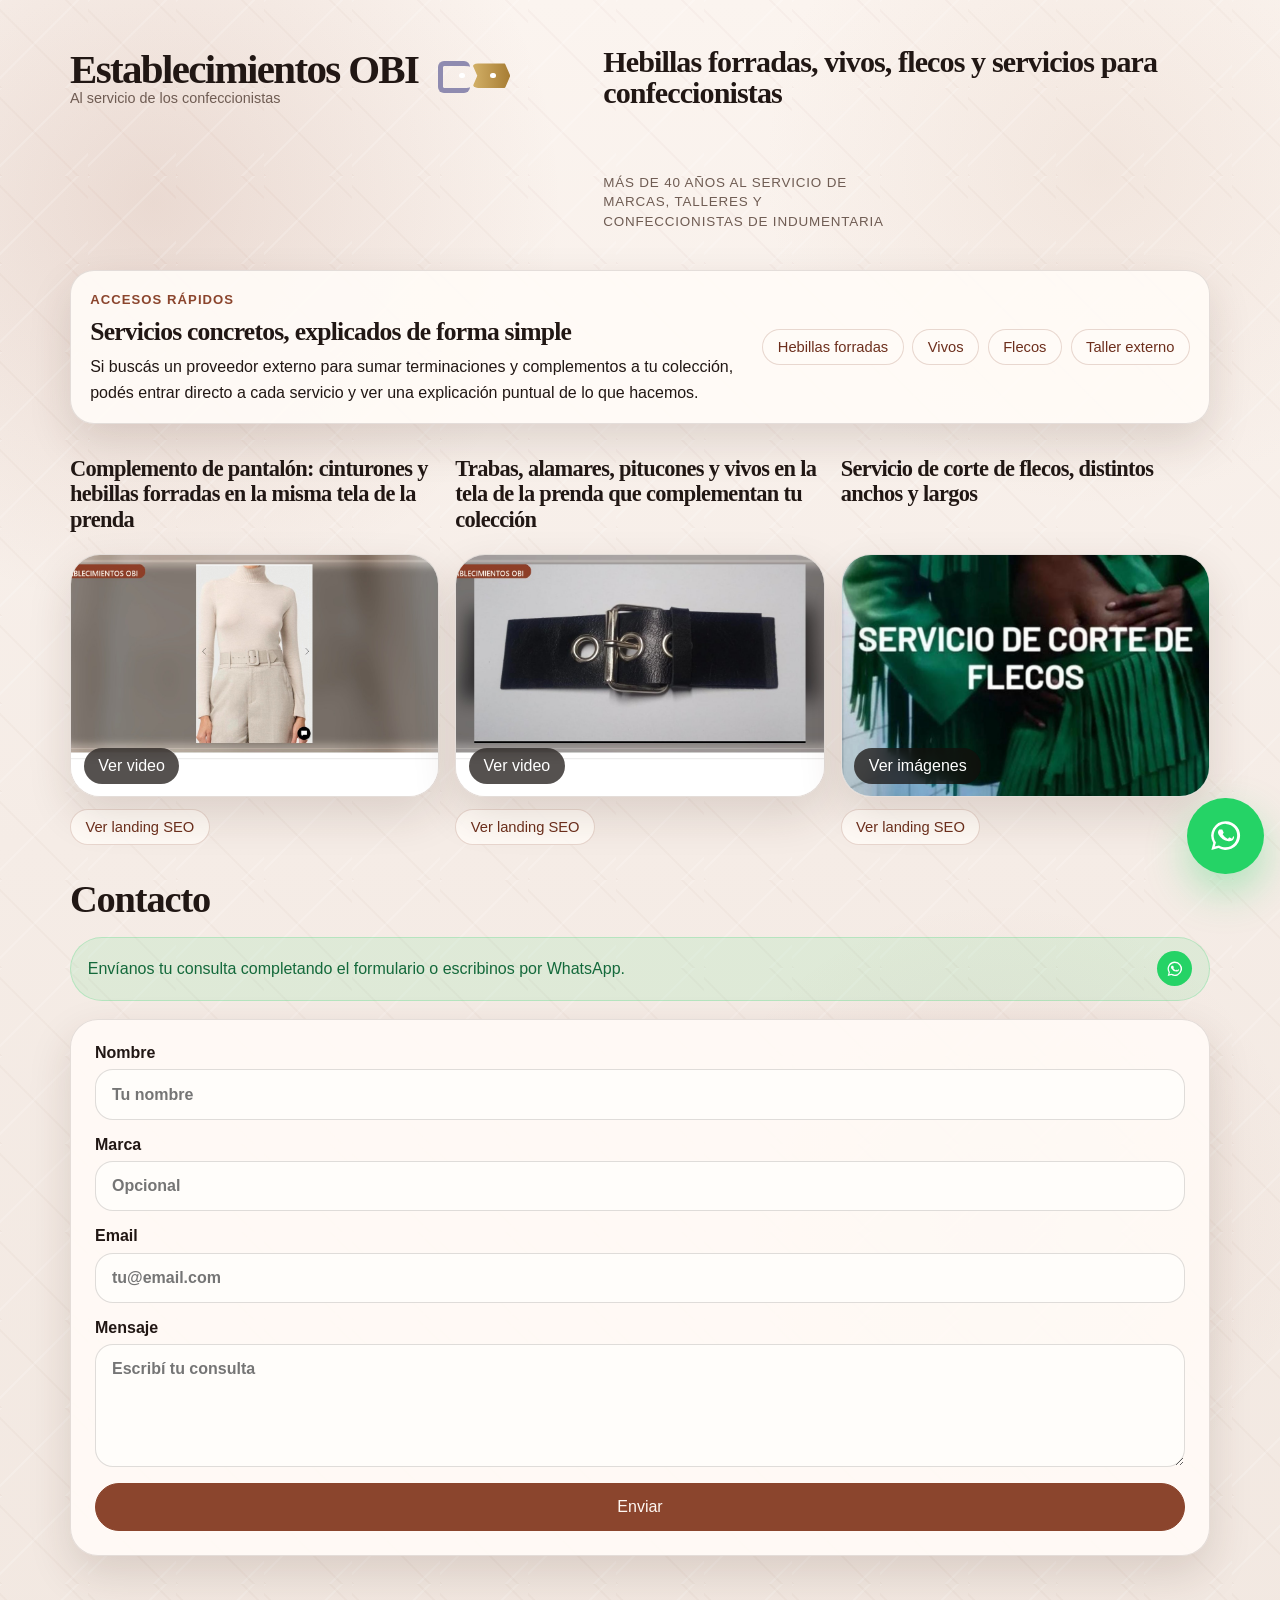
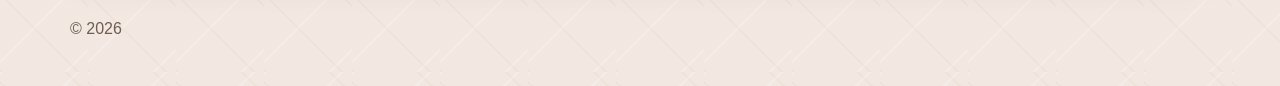
==== index.html @ 70e0e508 "Add SEO service landings for OBI" ====
<!DOCTYPE html>
<html lang="es-AR">
  <head>
    <meta charset="UTF-8" />
    <meta name="viewport" content="width=device-width, initial-scale=1.0" />
    <title>
      Hebillas forradas, vivos, flecos y servicios para confeccionistas |
      Establecimientos OBI
    </title>
    <meta
      name="description"
      content="Hebillas forradas, vivos, flecos y servicios para confeccionistas. Establecimientos OBI acompaña a marcas y talleres con terminaciones y complementos para indumentaria."
    />
    <meta
      name="keywords"
      content="hebillas forradas, vivos para indumentaria, servicio de corte de flecos, taller externo para confeccionistas, accesorios para confeccionistas"
    />
    <meta name="author" content="Establecimientos OBI" />
    <meta name="robots" content="index, follow" />
    <meta name="theme-color" content="#8b452d" />
    <link rel="canonical" href="https://obicint.com.ar/" />

    <meta
      property="og:title"
      content="Hebillas forradas, vivos, flecos y servicios para confeccionistas | Establecimientos OBI"
    />
    <meta
      property="og:description"
      content="Complementos y servicios para indumentaria: hebillas forradas, vivos, flecos y apoyo externo para confeccionistas."
    />
    <meta property="og:type" content="website" />
    <meta property="og:url" content="https://obicint.com.ar/" />
    <meta
      property="og:image"
      content="https://obicint.com.ar/assets/generated/video-obi-cinturones-poster.jpg"
    />

    <meta name="twitter:card" content="summary_large_image" />
    <meta
      name="twitter:title"
      content="Hebillas forradas, vivos, flecos y servicios para confeccionistas | Establecimientos OBI"
    />
    <meta
      name="twitter:description"
      content="Complementos y servicios para indumentaria con foco en marcas y confeccionistas."
    />
    <meta
      name="twitter:image"
      content="https://obicint.com.ar/assets/generated/video-obi-cinturones-poster.jpg"
    />

    <link rel="stylesheet" href="./styles.css" />
    <script type="application/ld+json">
      {
        "@context": "https://schema.org",
        "@type": "LocalBusiness",
        "name": "Establecimientos OBI",
        "description": "Hebillas forradas, vivos, flecos y servicios para confeccionistas de indumentaria.",
        "url": "https://obicint.com.ar/",
        "email": "mailto:cinturonesobi@yahoo.com.ar",
        "telephone": "+54 11 6758 4101",
        "contactPoint": {
          "@type": "ContactPoint",
          "telephone": "+54 11 6758 4101",
          "contactType": "customer service",
          "areaServed": "AR",
          "availableLanguage": "es"
        },
        "image": [
          "https://obicint.com.ar/assets/generated/video-obi-cinturones-poster.jpg",
          "https://obicint.com.ar/assets/generated/video-obi-detalles-poster.jpg",
          "https://obicint.com.ar/assets/fotos%203/0e499956-ad99-443b-8ff9-91c5788b2d21.jpeg"
        ]
      }
    </script>
  </head>
  <body>
    <a class="skip-link" href="#contenido">Ir al contenido principal</a>

    <a
      class="whatsapp-float"
      href="https://wa.me/5491167584101?text=Hola%2C%20quiero%20hacer%20una%20consulta."
      target="_blank"
      rel="noreferrer"
      aria-label="Contactar por WhatsApp"
    >
      <svg viewBox="0 0 24 24" aria-hidden="true">
        <path
          d="M12 2.2A9.8 9.8 0 0 0 3.6 17l-1.3 4.8 4.9-1.3A9.8 9.8 0 1 0 12 2.2Zm0 17.8c-1.5 0-2.9-.4-4.2-1.1l-.3-.2-2.9.8.8-2.8-.2-.3A8 8 0 1 1 12 20Zm4.4-5.9c-.2-.1-1.4-.7-1.6-.8-.2-.1-.4-.1-.6.1l-.4.6c-.1.2-.3.2-.5.1a6.6 6.6 0 0 1-3.2-2.8c-.1-.2 0-.3.1-.5l.4-.5c.1-.1.1-.3 0-.5l-.7-1.7c-.1-.2-.3-.3-.5-.3H8c-.2 0-.4.1-.5.3-.4.4-.7 1-.7 1.7 0 .6.2 1.2.5 1.7a8.7 8.7 0 0 0 6.7 4.3c.8.1 1.5 0 2.1-.3.4-.2 1.3-.8 1.5-1.5.2-.7.2-1.2.1-1.3-.1-.1-.3-.2-.5-.3Z"
        />
      </svg>
    </a>

    <main id="contenido">
      <section class="hero">
        <div class="brand-lockup" aria-label="Establecimientos OBI">
          <div class="brand-row">
            <div class="brand-text">
              <p class="brand-name">Establecimientos OBI</p>
              <p class="brand-tagline">Al servicio de los confeccionistas</p>
            </div>
            <div class="brand-mark" aria-hidden="true">
              <span class="mark-block"></span>
              <span class="mark-ribbon"></span>
              <span class="mark-dot mark-dot-left"></span>
              <span class="mark-dot mark-dot-right"></span>
            </div>
          </div>
        </div>

        <h1>Hebillas forradas, vivos, flecos y servicios para confeccionistas</h1>
        <p class="hero-subtitle">
          Más de 40 años al servicio de marcas, talleres y confeccionistas de
          indumentaria
        </p>
      </section>

      <section class="intro-callout" aria-labelledby="seo-destacado">
        <div class="intro-copy">
          <p class="eyebrow" id="seo-destacado">Accesos rápidos</p>
          <h2>Servicios concretos, explicados de forma simple</h2>
          <p>
            Si buscás un proveedor externo para sumar terminaciones y
            complementos a tu colección, podés entrar directo a cada servicio y
            ver una explicación puntual de lo que hacemos.
          </p>
        </div>
        <div class="service-links">
          <a class="service-link" href="./hebillas-forradas.html">Hebillas forradas</a>
          <a class="service-link" href="./vivos-indumentaria.html">Vivos</a>
          <a class="service-link" href="./servicio-corte-flecos.html">Flecos</a>
          <a class="service-link" href="./taller-externo-confeccionistas.html">Taller externo</a>
        </div>
      </section>

      <section class="services-section" aria-labelledby="servicios-title">
        <h2 class="sr-only" id="servicios-title">Servicios</h2>

        <div class="services-grid">
          <article class="service-card" id="servicio-1">
            <h3>
              Complemento de pantalón: cinturones y hebillas forradas en la
              misma tela de la prenda
            </h3>
            <button
              class="media-card"
              type="button"
              data-modal-target="modal-cinturones"
              aria-label="Abrir video del servicio de cinturones y hebillas forradas"
            >
              <img
                src="./assets/generated/video-obi-cinturones-poster.jpg"
                alt="Vista previa del servicio de cinturones y hebillas forradas"
                loading="lazy"
              />
              <span class="media-pill">Ver video</span>
            </button>
            <div class="service-links">
              <a class="service-link" href="./hebillas-forradas.html">Ver landing SEO</a>
            </div>
          </article>

          <article class="service-card" id="servicio-2">
            <h3>
              Trabas, alamares, pitucones y vivos en la tela de la prenda que
              complementan tu colección
            </h3>
            <button
              class="media-card"
              type="button"
              data-modal-target="modal-detalles"
              aria-label="Abrir video del servicio de trabas, alamares, pitucones y vivos"
            >
              <img
                src="./assets/generated/video-obi-detalles-poster.jpg"
                alt="Vista previa del servicio de trabas, alamares, pitucones y vivos"
                loading="lazy"
              />
              <span class="media-pill">Ver video</span>
            </button>
            <div class="service-links">
              <a class="service-link" href="./vivos-indumentaria.html">Ver landing SEO</a>
            </div>
          </article>

          <article class="service-card" id="servicio-3">
            <h3>Servicio de corte de flecos, distintos anchos y largos</h3>
            <button
              class="media-card"
              type="button"
              data-modal-target="modal-flecos"
              aria-label="Abrir slideshow del servicio de corte de flecos"
            >
              <img
                src="./assets/fotos%203/0e499956-ad99-443b-8ff9-91c5788b2d21.jpeg"
                alt="Vista previa del servicio de corte de flecos"
                loading="lazy"
              />
              <span class="media-pill">Ver imágenes</span>
            </button>
            <div class="service-links">
              <a class="service-link" href="./servicio-corte-flecos.html">Ver landing SEO</a>
            </div>
          </article>
        </div>
      </section>

      <section class="contact-section" id="contacto">
        <h2>Contacto</h2>
        <a
          class="contact-whatsapp"
          href="https://wa.me/5491167584101?text=Hola%2C%20quiero%20hacer%20una%20consulta."
          target="_blank"
          rel="noreferrer"
          aria-label="Contactanos por mensaje de WhatsApp"
        >
          <span>Envíanos tu consulta completando el formulario o escribinos por WhatsApp.</span>
          <span class="contact-whatsapp-icon" aria-hidden="true">
            <svg viewBox="0 0 24 24">
              <path
                d="M12 2.2A9.8 9.8 0 0 0 3.6 17l-1.3 4.8 4.9-1.3A9.8 9.8 0 1 0 12 2.2Zm0 17.8c-1.5 0-2.9-.4-4.2-1.1l-.3-.2-2.9.8.8-2.8-.2-.3A8 8 0 1 1 12 20Zm4.4-5.9c-.2-.1-1.4-.7-1.6-.8-.2-.1-.4-.1-.6.1l-.4.6c-.1.2-.3.2-.5.1a6.6 6.6 0 0 1-3.2-2.8c-.1-.2 0-.3.1-.5l.4-.5c.1-.1.1-.3 0-.5l-.7-1.7c-.1-.2-.3-.3-.5-.3H8c-.2 0-.4.1-.5.3-.4.4-.7 1-.7 1.7 0 .6.2 1.2.5 1.7a8.7 8.7 0 0 0 6.7 4.3c.8.1 1.5 0 2.1-.3.4-.2 1.3-.8 1.5-1.5.2-.7.2-1.2.1-1.3-.1-.1-.3-.2-.5-.3Z"
              />
            </svg>
          </span>
        </a>
        <form
          class="contact-form"
          name="contacto"
          method="post"
          action="/gracias"
          data-netlify="true"
          netlify-honeypot="bot-field"
        >
          <input type="hidden" name="form-name" value="contacto" />
          <p class="hidden-field">
            <label>
              No completar este campo
              <input name="bot-field" />
            </label>
          </p>

          <label>
            Nombre
            <input type="text" name="name" placeholder="Tu nombre" required />
          </label>

          <label>
            Marca
            <input type="text" name="business" placeholder="Opcional" />
          </label>

          <label>
            Email
            <input
              type="email"
              name="email"
              placeholder="tu@email.com"
              required
            />
          </label>

          <label>
            Mensaje
            <textarea
              name="message"
              rows="5"
              placeholder="Escribí tu consulta"
              required
            ></textarea>
          </label>

          <button class="button button-solid" type="submit">Enviar</button>
        </form>
      </section>
    </main>

    <footer class="site-footer">
      <p>&copy; <span id="year"></span></p>
    </footer>

    <dialog
      class="media-modal"
      id="modal-cinturones"
      aria-label="Video de cinturones y hebillas forradas"
    >
      <button class="modal-close" type="button" aria-label="Cerrar">Cerrar</button>
      <div class="modal-media">
        <video
          controls
          playsinline
          preload="metadata"
          poster="./assets/generated/video-obi-cinturones-poster.jpg"
          data-fallback-poster="./assets/generated/video-obi-cinturones-poster.jpg"
        >
          <source src="./assets/generated/video-obi-cinturones-web.mp4" type="video/mp4" />
        </video>
        <img
          class="video-fallback"
          src="./assets/generated/video-obi-cinturones-poster.jpg"
          alt="Vista ampliada del servicio de cinturones y hebillas forradas"
          hidden
        />
      </div>
    </dialog>

    <dialog
      class="media-modal"
      id="modal-detalles"
      aria-label="Video de trabas, alamares, pitucones y vivos"
    >
      <button class="modal-close" type="button" aria-label="Cerrar">Cerrar</button>
      <div class="modal-media">
        <video controls playsinline preload="metadata" poster="./assets/generated/video-obi-detalles-poster.jpg">
          <source src="./assets/generated/video-obi-detalles-web.mp4" type="video/mp4" />
        </video>
      </div>
    </dialog>

    <dialog
      class="media-modal"
      id="modal-flecos"
      aria-label="Imágenes del servicio de corte de flecos"
    >
      <button class="modal-close" type="button" aria-label="Cerrar">Cerrar</button>
      <div class="modal-media modal-slideshow" data-slideshow>
        <img
          class="slide is-active"
          src="./assets/fotos%203/0e499956-ad99-443b-8ff9-91c5788b2d21.jpeg"
          alt="Detalle del servicio de corte de flecos"
        />
        <img
          class="slide"
          src="./assets/fotos%203/WhatsApp%20Image%202026-04-24%20at%2010.18.31%20AM.jpeg"
          alt="Otra imagen del servicio de corte de flecos"
        />
      </div>
    </dialog>

    <script src="./script.js"></script>
  </body>
</html>
---- styles.css ----
:root {
  --bg: #f6eee8;
  --surface: rgba(255, 250, 246, 0.94);
  --text: #211714;
  --muted: #6f5c53;
  --line: rgba(33, 23, 20, 0.12);
  --accent: #8b452d;
  --accent-dark: #6d2f1d;
  --shadow: 0 18px 44px rgba(64, 36, 24, 0.14);
  --radius: 28px;
  --max-width: 1140px;
  --display: "Georgia", "Times New Roman", serif;
  --body: "Trebuchet MS", "Segoe UI", sans-serif;
}

* {
  box-sizing: border-box;
}

html {
  scroll-behavior: smooth;
}

body {
  margin: 0;
  color: var(--text);
  font-family: var(--body);
  background:
    repeating-linear-gradient(
      135deg,
      rgba(255, 255, 255, 0.16) 0,
      rgba(255, 255, 255, 0.16) 2px,
      transparent 1px,
      transparent 54px
    ),
    repeating-linear-gradient(
      45deg,
      rgba(139, 69, 45, 0.03) 0,
      rgba(139, 69, 45, 0.03) 2px,
      transparent 1px,
      transparent 54px
    ),
    radial-gradient(circle at 12% 12%, rgba(139, 69, 45, 0.14), transparent 22%),
    radial-gradient(circle at 86% 10%, rgba(195, 154, 130, 0.14), transparent 18%),
    radial-gradient(circle at 78% 72%, rgba(139, 69, 45, 0.08), transparent 20%),
    linear-gradient(180deg, #fbf4ef 0%, #f5ece6 50%, #f2e8e1 100%);
  background-size: 88px 88px, 88px 88px, auto, auto, auto, auto;
}

img,
video {
  display: block;
  max-width: 100%;
}

a {
  color: inherit;
  text-decoration: none;
}

button,
input,
textarea {
  font: inherit;
}

.skip-link {
  position: absolute;
  left: -999px;
  top: 0;
}

.skip-link:focus {
  left: 1rem;
  top: 1rem;
  z-index: 50;
  padding: 0.75rem 1rem;
  background: #fff;
}

.hidden-field,
.sr-only {
  position: absolute;
  width: 1px;
  height: 1px;
  padding: 0;
  margin: -1px;
  overflow: hidden;
  clip: rect(0, 0, 0, 0);
  white-space: nowrap;
  border: 0;
}

.hero,
.services-section,
.contact-section,
.site-footer {
  width: min(var(--max-width), calc(100% - 2rem));
  margin: 0 auto;
}

.hero {
  min-height: 30vh;
  display: grid;
  grid-template-columns: minmax(300px, 0.9fr) minmax(420px, 1.1fr);
  gap: 0.9rem 2.3rem;
  align-items: center;
  padding: 1.4rem 0 0.9rem;
  text-align: left;
}

.brand-lockup {
  display: grid;
  justify-items: start;
  margin-bottom: 0;
}

.brand-row {
  display: flex;
  align-items: center;
  gap: 0.85rem;
}

.brand-text {
  display: grid;
  gap: 0.08rem;
}

.brand-name {
  margin: 0;
  font-family: var(--display);
  font-size: clamp(1.8rem, 3.2vw, 2.85rem);
  font-weight: 700;
  line-height: 0.95;
  letter-spacing: -0.04em;
}

.brand-tagline {
  margin: 0;
  color: var(--muted);
  font-size: clamp(0.9rem, 1vw, 1rem);
}

.brand-mark {
  position: relative;
  width: 4.9rem;
  height: 3.1rem;
  flex: 0 0 auto;
}

.mark-block,
.mark-ribbon {
  position: absolute;
  display: block;
  border-radius: 6px;
}

.mark-block {
  left: 0.35rem;
  top: 0.44rem;
  width: 2rem;
  height: 2rem;
  border: 0.33rem solid #8f8bb0;
  border-right: 0;
}

.mark-ribbon {
  right: 0;
  top: 0.62rem;
  width: 2.4rem;
  height: 1.55rem;
  background: linear-gradient(90deg, #d3b067 0%, #a77d34 100%);
  clip-path: polygon(0 0, 86% 0, 100% 50%, 86% 100%, 0 100%, 14% 50%);
}

.mark-dot {
  position: absolute;
  width: 0.34rem;
  height: 0.34rem;
  border-radius: 999px;
  background: #fff;
  top: 1.22rem;
}

.mark-dot-left {
  left: 1.72rem;
}

.mark-dot-right {
  right: 0.9rem;
}

.hero h1,
.service-card h3,
.contact-section h2 {
  font-family: var(--display);
  letter-spacing: -0.03em;
}

.hero h1 {
  grid-column: 2;
  margin: 0;
  max-width: none;
  font-size: clamp(1.45rem, 2.35vw, 2.2rem);
  line-height: 1.05;
}

.hero-subtitle {
  grid-column: 2;
  max-width: 38ch;
  margin: 0;
  font-size: clamp(0.84rem, 1vw, 0.96rem);
  line-height: 1.45;
  color: var(--muted);
  letter-spacing: 0.06em;
  text-transform: uppercase;
}

.services-section {
  padding: 0.2rem 0 2rem;
}

.intro-callout,
.landing-shell,
.landing-gallery,
.landing-copy,
.landing-contact,
.landing-cta {
  width: min(var(--max-width), calc(100% - 2rem));
  margin: 0 auto;
}

.intro-callout {
  display: grid;
  grid-template-columns: minmax(0, 1fr) auto;
  gap: 1rem 1.5rem;
  align-items: center;
  margin-bottom: 1.8rem;
  padding: 1.1rem 1.2rem;
  border: 1px solid var(--line);
  border-radius: calc(var(--radius) - 4px);
  background: rgba(255, 251, 247, 0.92);
  box-shadow: var(--shadow);
}

.service-links,
.related-links {
  display: flex;
  flex-wrap: wrap;
  gap: 0.55rem;
}

.service-link,
.related-link {
  display: inline-flex;
  align-items: center;
  justify-content: center;
  min-height: 2.25rem;
  padding: 0.55rem 0.9rem;
  border: 1px solid rgba(139, 69, 45, 0.2);
  border-radius: 999px;
  background: rgba(255, 251, 247, 0.92);
  color: var(--accent-dark);
  font-size: 0.92rem;
  transition:
    transform 180ms ease,
    border-color 180ms ease,
    background 180ms ease;
}

.service-link:hover,
.service-link:focus-visible,
.related-link:hover,
.related-link:focus-visible {
  transform: translateY(-1px);
  border-color: rgba(139, 69, 45, 0.38);
  background: #fff;
}

.intro-copy {
  display: grid;
  gap: 0.45rem;
}

.eyebrow {
  margin: 0;
  color: var(--accent);
  font-size: 0.82rem;
  font-weight: 700;
  letter-spacing: 0.08em;
  text-transform: uppercase;
}

.intro-callout h2,
.landing-copy h1,
.landing-shell h2,
.landing-contact h2 {
  margin: 0;
  font-family: var(--display);
  letter-spacing: -0.03em;
}

.intro-callout h2 {
  font-size: clamp(1.2rem, 2vw, 1.65rem);
}

.intro-callout p,
.landing-copy p,
.landing-contact p,
.landing-shell li {
  margin: 0;
  line-height: 1.6;
}

.landing-shell {
  display: grid;
  gap: 1.6rem;
  padding: 1.4rem 0 2rem;
}

.landing-hero {
  display: grid;
  grid-template-columns: minmax(0, 1.05fr) minmax(280px, 0.95fr);
  gap: 1.1rem;
  align-items: start;
}

.landing-copy {
  display: grid;
  gap: 0.85rem;
  padding: 1.2rem;
  border: 1px solid var(--line);
  border-radius: var(--radius);
  background: rgba(255, 251, 247, 0.94);
  box-shadow: var(--shadow);
}

.landing-copy h1 {
  font-size: clamp(1.7rem, 3vw, 2.5rem);
  line-height: 1.05;
}

.landing-copy ul {
  margin: 0;
  padding-left: 1.2rem;
  display: grid;
  gap: 0.4rem;
}

.landing-figure {
  overflow: hidden;
  border: 1px solid var(--line);
  border-radius: var(--radius);
  background: var(--surface);
  box-shadow: var(--shadow);
}

.landing-figure img {
  width: 100%;
  height: 100%;
  object-fit: cover;
  aspect-ratio: 4 / 4.2;
}

.landing-gallery {
  display: grid;
  grid-template-columns: repeat(4, minmax(0, 1fr));
  gap: 0.85rem;
}

.landing-gallery img {
  width: 100%;
  aspect-ratio: 4 / 5;
  object-fit: cover;
  border: 1px solid var(--line);
  border-radius: 22px;
  background: var(--surface);
  box-shadow: var(--shadow);
}

.landing-grid {
  display: grid;
  grid-template-columns: repeat(2, minmax(0, 1fr));
  gap: 1rem;
}

.landing-card {
  display: grid;
  gap: 0.6rem;
  padding: 1.1rem 1.15rem;
  border: 1px solid var(--line);
  border-radius: calc(var(--radius) - 4px);
  background: rgba(255, 251, 247, 0.94);
  box-shadow: var(--shadow);
}

.landing-card ul {
  margin: 0;
  padding-left: 1.2rem;
  display: grid;
  gap: 0.35rem;
}

.landing-contact {
  display: grid;
  gap: 0.8rem;
  padding: 1.15rem 1.2rem;
  border: 1px solid var(--line);
  border-radius: calc(var(--radius) - 4px);
  background: rgba(255, 251, 247, 0.94);
  box-shadow: var(--shadow);
}

.landing-cta {
  display: inline-flex;
  width: fit-content;
}

.services-grid {
  display: grid;
  grid-template-columns: repeat(3, minmax(0, 1fr));
  gap: 1rem;
  align-items: start;
}

.service-card {
  display: grid;
  gap: 0.7rem;
}

.service-card h3 {
  margin: 0;
  font-size: clamp(1.05rem, 1.75vw, 1.45rem);
  line-height: 1.14;
  min-height: 3.9em;
}

.media-card {
  position: relative;
  width: 100%;
  padding: 0;
  border: 1px solid var(--line);
  border-radius: calc(var(--radius) + 2px);
  overflow: hidden;
  background: var(--surface);
  box-shadow: var(--shadow);
  cursor: pointer;
}

.media-card img {
  width: 100%;
  aspect-ratio: 16 / 10.5;
  object-fit: cover;
}

.media-pill {
  position: absolute;
  left: 0.8rem;
  bottom: 0.8rem;
  display: inline-flex;
  padding: 0.55rem 0.9rem;
  border-radius: 999px;
  background: rgba(20, 14, 12, 0.72);
  color: #fff;
  backdrop-filter: blur(6px);
}

.contact-section {
  padding: 0 0 2.2rem;
}

.contact-section h2 {
  margin: 0 0 1rem;
  font-size: clamp(1.7rem, 3vw, 2.4rem);
}

.contact-whatsapp {
  display: inline-flex;
  align-items: center;
  justify-content: space-between;
  gap: 1rem;
  width: 100%;
  margin: 0 0 1.15rem;
  padding: 0.85rem 1.05rem;
  border: 1px solid rgba(37, 211, 102, 0.22);
  border-radius: 999px;
  background: rgba(37, 211, 102, 0.1);
  color: #14693b;
}

.contact-whatsapp-icon {
  display: inline-flex;
  align-items: center;
  justify-content: center;
  width: 2.2rem;
  height: 2.2rem;
  border-radius: 999px;
  background: #25d366;
}

.contact-whatsapp-icon svg {
  width: 1.1rem;
  height: 1.1rem;
  fill: #fff;
}

.contact-form {
  display: grid;
  gap: 1rem;
  padding: 1.5rem;
  border: 1px solid var(--line);
  border-radius: var(--radius);
  background: var(--surface);
  box-shadow: var(--shadow);
}

.contact-form label {
  display: grid;
  gap: 0.45rem;
  font-weight: 700;
}

.contact-form input,
.contact-form textarea {
  width: 100%;
  padding: 0.95rem 1rem;
  border: 1px solid rgba(33, 23, 20, 0.14);
  border-radius: 18px;
  background: #fffdfa;
}

.button {
  display: inline-flex;
  align-items: center;
  justify-content: center;
  min-height: 3rem;
  padding: 0.9rem 1.3rem;
  border: 1px solid var(--line);
  border-radius: 999px;
  background: transparent;
  cursor: pointer;
  transition:
    transform 180ms ease,
    background 180ms ease,
    border-color 180ms ease;
}

.button:hover,
.button:focus-visible {
  transform: translateY(-1px);
}

.button-solid {
  background: var(--accent);
  border-color: var(--accent);
  color: #fff8f3;
}

.button-solid:hover,
.button-solid:focus-visible {
  background: var(--accent-dark);
  border-color: var(--accent-dark);
}

.site-footer {
  padding: 0.8rem 0 2rem;
  color: var(--muted);
}

.whatsapp-float {
  position: fixed;
  right: 1rem;
  bottom: 1.6rem;
  z-index: 40;
  display: inline-flex;
  align-items: center;
  justify-content: center;
  width: 4.8rem;
  height: 4.8rem;
  border-radius: 999px;
  background: #25d366;
  box-shadow: 0 18px 40px rgba(37, 211, 102, 0.34);
}

.whatsapp-float svg {
  width: 2.2rem;
  height: 2.2rem;
  fill: #fff;
}

.media-modal {
  width: min(1040px, calc(100% - 2rem));
  padding: 1rem;
  border: 1px solid var(--line);
  border-radius: 28px;
  background: rgba(255, 250, 246, 0.98);
}

.media-modal::backdrop {
  background: rgba(14, 10, 9, 0.68);
  backdrop-filter: blur(5px);
}

.modal-close {
  margin-left: auto;
  margin-bottom: 0.8rem;
  display: inline-flex;
  padding: 0.6rem 0.9rem;
  border: 1px solid var(--line);
  border-radius: 999px;
  background: #fff;
  cursor: pointer;
}

.modal-media {
  display: grid;
}

.modal-media img,
.modal-media video {
  width: 100%;
  max-height: 78vh;
  border-radius: 20px;
  object-fit: contain;
  background: #120d0b;
}

.video-fallback[hidden] {
  display: none;
}

.modal-slideshow {
  position: relative;
  min-height: 40vh;
}

.slide {
  display: none;
}

.slide.is-active {
  display: block;
}

@media (max-width: 900px) {
  .hero {
    grid-template-columns: 1fr;
    gap: 0.9rem;
    text-align: center;
    justify-items: center;
  }

  .brand-lockup {
    justify-items: center;
  }

  .brand-row {
    justify-content: center;
  }

  .hero h1,
  .hero-subtitle {
    grid-column: auto;
  }

  .hero h1 {
    white-space: normal;
    max-width: 16ch;
  }

  .hero-subtitle {
    max-width: 24ch;
  }

  .services-grid {
    grid-template-columns: 1fr;
  }

  .intro-callout,
  .landing-hero,
  .landing-grid {
    grid-template-columns: 1fr;
  }

  .landing-gallery {
    grid-template-columns: repeat(2, minmax(0, 1fr));
  }

  .service-card h3 {
    min-height: auto;
  }
}

@media (max-width: 760px) {
  .hero {
    min-height: auto;
    padding-top: 2.2rem;
  }

  .brand-row {
    flex-direction: column;
    gap: 0.55rem;
  }

  .brand-mark {
    width: 4.3rem;
    height: 2.8rem;
  }

  .brand-name,
  .brand-tagline {
    text-align: center;
  }

  .intro-callout,
  .landing-copy,
  .landing-card,
  .landing-contact {
    padding: 1rem;
  }

  .landing-gallery {
    grid-template-columns: 1fr;
  }

  .whatsapp-float {
    width: 4.2rem;
    height: 4.2rem;
  }
}
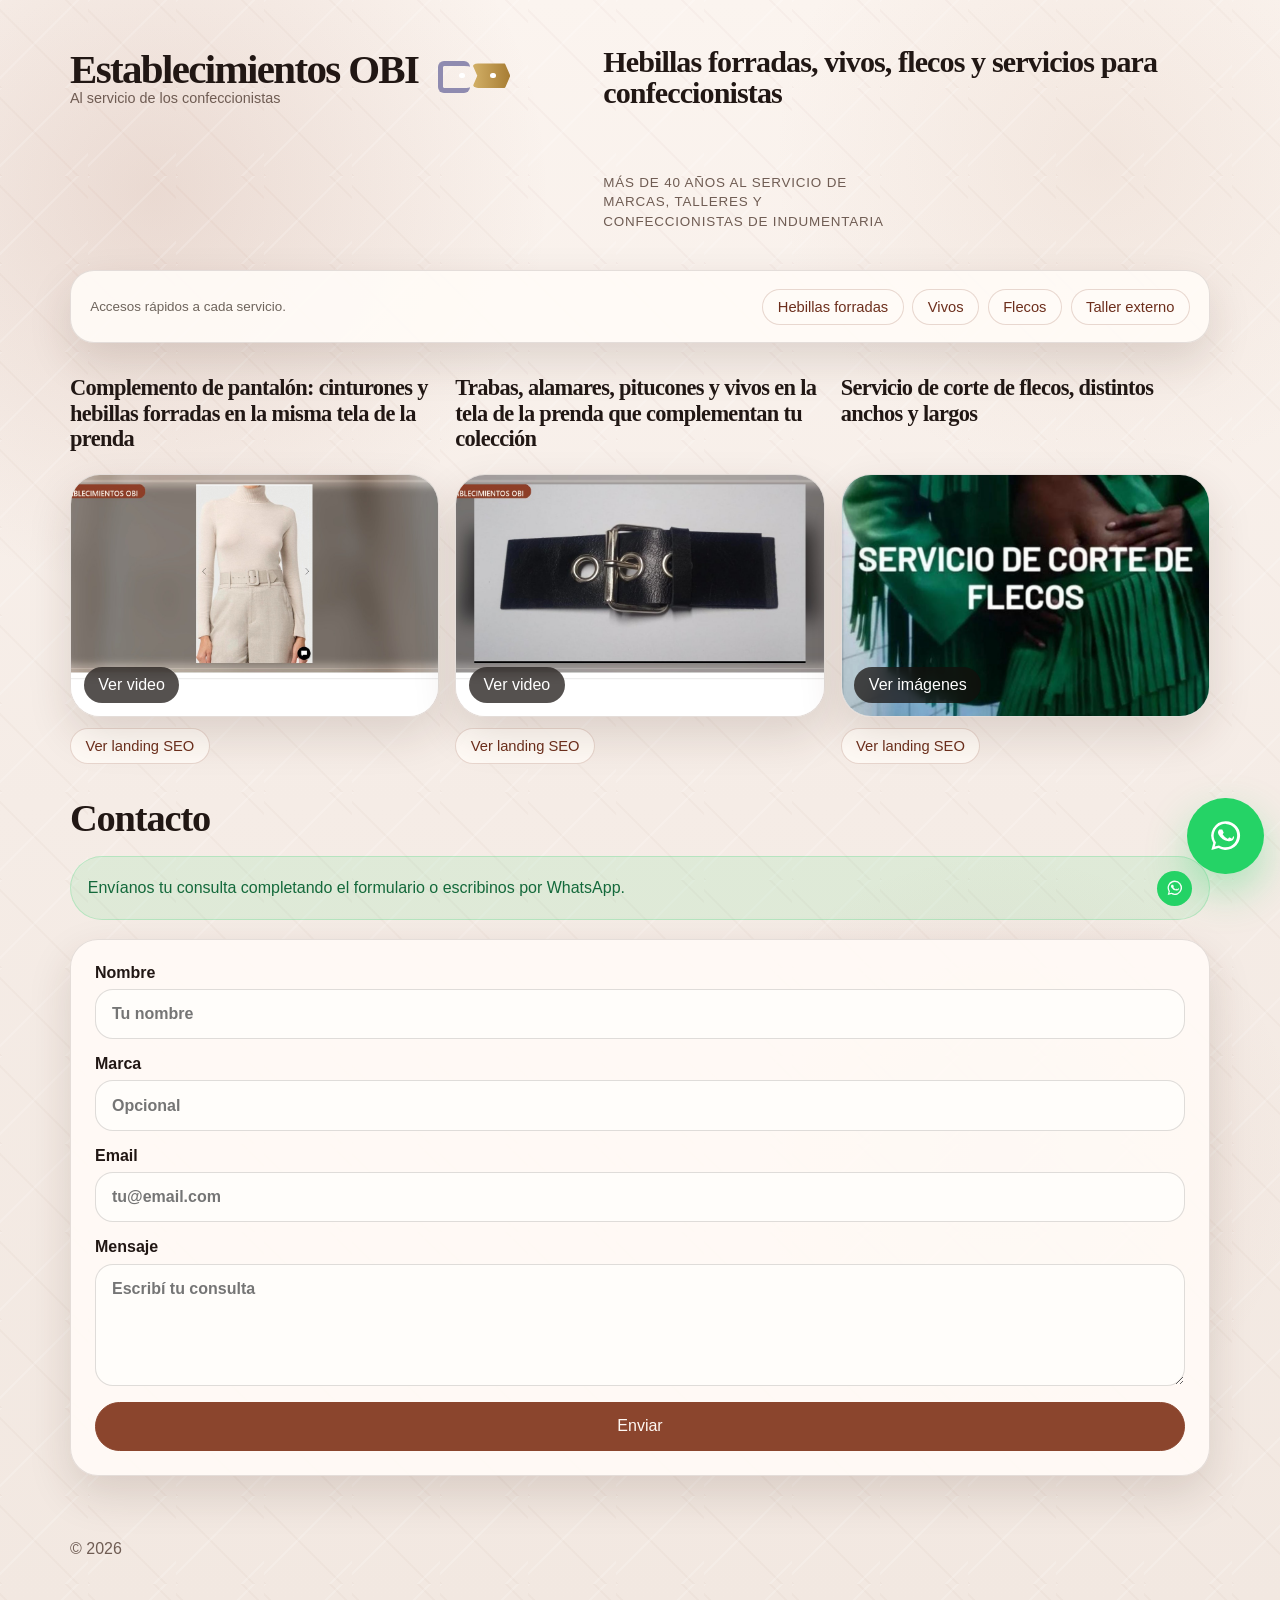
==== commit b00da106: "Update OBI video 1 sequence and home quick links" ====
--- a/index.html
+++ b/index.html
@@ -57,14 +57,18 @@
         "name": "Establecimientos OBI",
         "description": "Hebillas forradas, vivos, flecos y servicios para confeccionistas de indumentaria.",
         "url": "https://obicint.com.ar/",
-        "email": "mailto:cinturonesobi@yahoo.com.ar",
-        "telephone": "+54 11 6758 4101",
+        "address": {
+          "@type": "PostalAddress",
+          "addressLocality": "Villa Crespo",
+          "addressRegion": "Ciudad Autónoma de Buenos Aires",
+          "addressCountry": "AR"
+        },
         "contactPoint": {
           "@type": "ContactPoint",
-          "telephone": "+54 11 6758 4101",
           "contactType": "customer service",
           "areaServed": "AR",
-          "availableLanguage": "es"
+          "availableLanguage": "es",
+          "url": "https://wa.me/5491167584101"
         },
         "image": [
           "https://obicint.com.ar/assets/generated/video-obi-cinturones-poster.jpg",
@@ -115,14 +119,10 @@
         </p>
       </section>
 
-      <section class="intro-callout" aria-labelledby="seo-destacado">
+      <section class="intro-callout" aria-label="Accesos rápidos">
         <div class="intro-copy">
-          <p class="eyebrow" id="seo-destacado">Accesos rápidos</p>
-          <h2>Servicios concretos, explicados de forma simple</h2>
-          <p>
-            Si buscás un proveedor externo para sumar terminaciones y
-            complementos a tu colección, podés entrar directo a cada servicio y
-            ver una explicación puntual de lo que hacemos.
+          <p class="intro-note">
+            Accesos rápidos a cada servicio.
           </p>
         </div>
         <div class="service-links">
--- a/styles.css
+++ b/styles.css
@@ -282,6 +282,13 @@
   gap: 0.45rem;
 }
 
+.intro-note {
+  margin: 0;
+  color: rgba(54, 43, 33, 0.72);
+  font-size: 0.84rem;
+  line-height: 1.4;
+}
+
 .eyebrow {
   margin: 0;
   color: var(--accent);
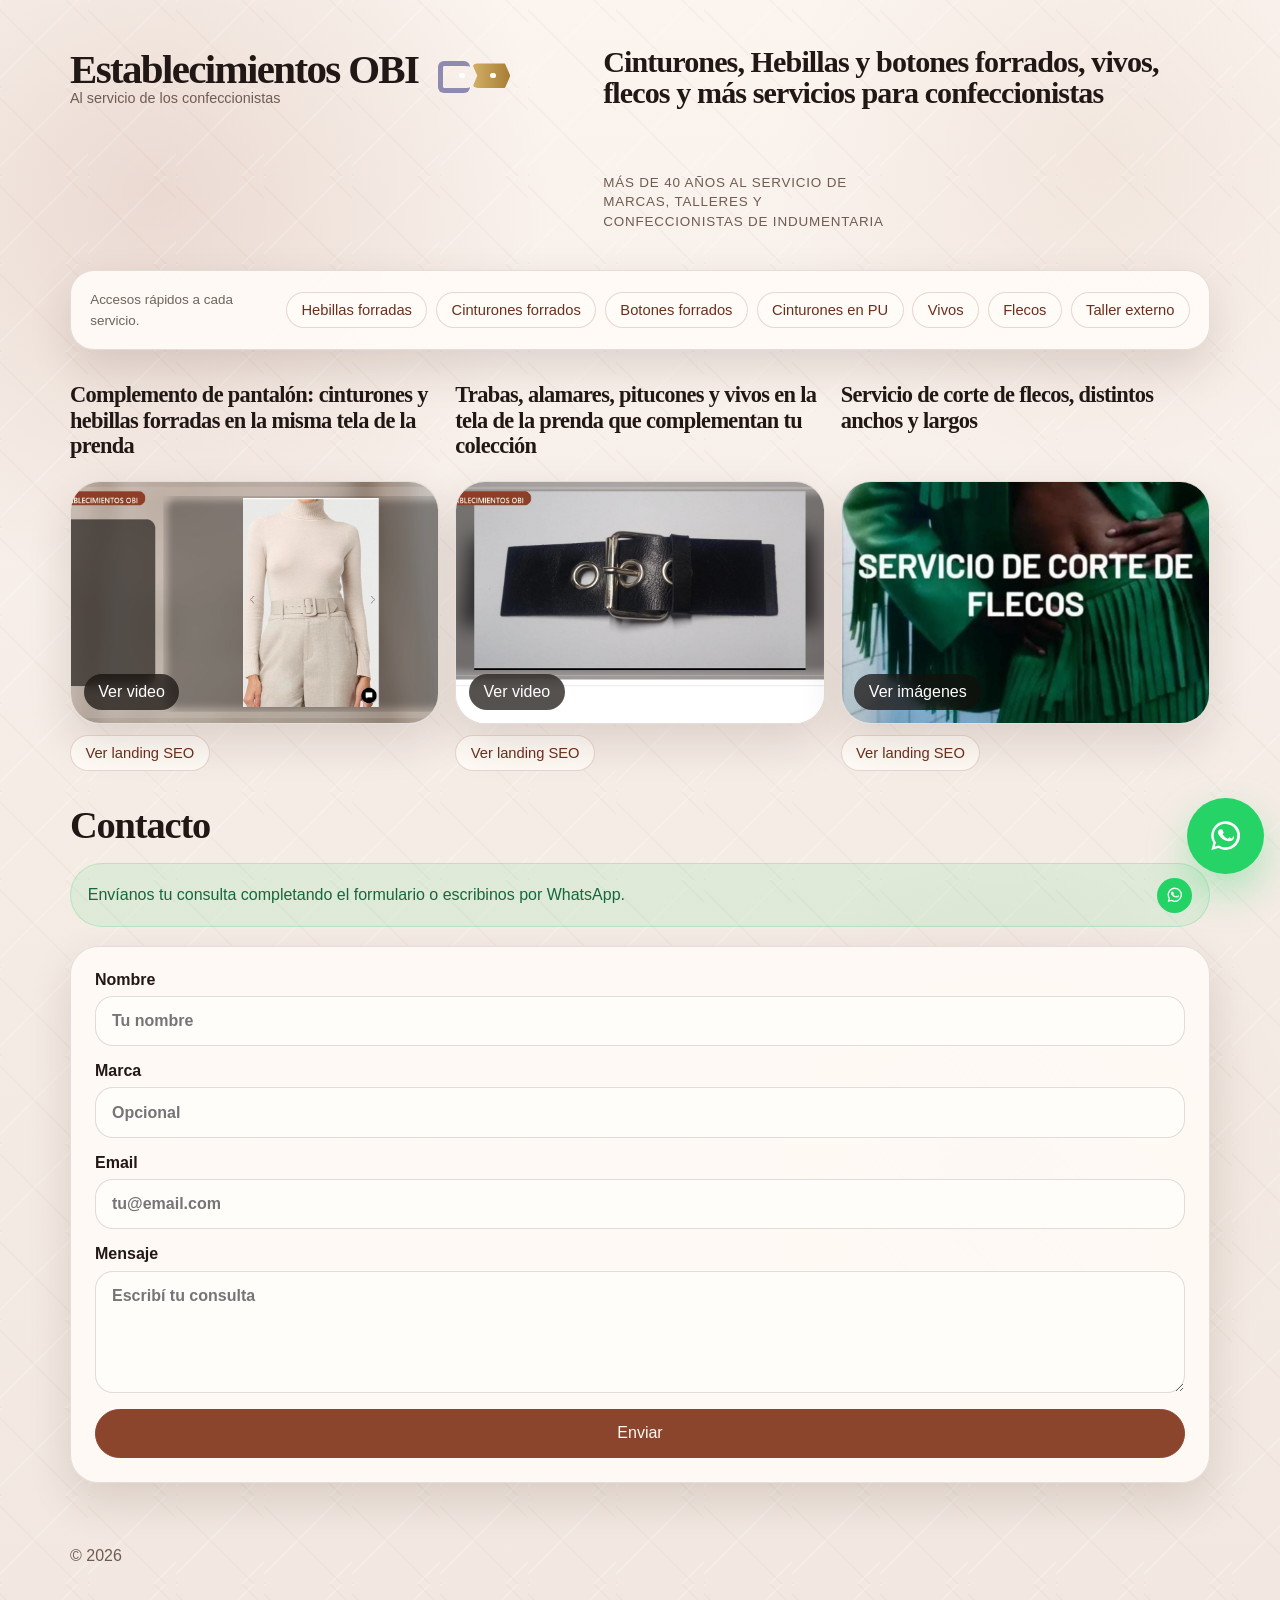
==== commit 901f2eaf: "Add product landings and sync latest OBI assets" ====
--- a/index.html
+++ b/index.html
@@ -4,12 +4,12 @@
     <meta charset="UTF-8" />
     <meta name="viewport" content="width=device-width, initial-scale=1.0" />
     <title>
-      Hebillas forradas, vivos, flecos y servicios para confeccionistas |
-      Establecimientos OBI
+      Cinturones, hebillas y botones forrados, vivos, flecos y más servicios
+      para confeccionistas | Establecimientos OBI
     </title>
     <meta
       name="description"
-      content="Hebillas forradas, vivos, flecos y servicios para confeccionistas. Establecimientos OBI acompaña a marcas y talleres con terminaciones y complementos para indumentaria."
+      content="Cinturones, hebillas y botones forrados, vivos, flecos y más servicios para confeccionistas. Establecimientos OBI acompaña a marcas y talleres con terminaciones y complementos para indumentaria."
     />
     <meta
       name="keywords"
@@ -22,11 +22,11 @@
 
     <meta
       property="og:title"
-      content="Hebillas forradas, vivos, flecos y servicios para confeccionistas | Establecimientos OBI"
+      content="Cinturones, hebillas y botones forrados, vivos, flecos y más servicios para confeccionistas | Establecimientos OBI"
     />
     <meta
       property="og:description"
-      content="Complementos y servicios para indumentaria: hebillas forradas, vivos, flecos y apoyo externo para confeccionistas."
+      content="Complementos y servicios para indumentaria: cinturones, hebillas y botones forrados, vivos, flecos y apoyo externo para confeccionistas."
     />
     <meta property="og:type" content="website" />
     <meta property="og:url" content="https://obicint.com.ar/" />
@@ -38,11 +38,11 @@
     <meta name="twitter:card" content="summary_large_image" />
     <meta
       name="twitter:title"
-      content="Hebillas forradas, vivos, flecos y servicios para confeccionistas | Establecimientos OBI"
+      content="Cinturones, hebillas y botones forrados, vivos, flecos y más servicios para confeccionistas | Establecimientos OBI"
     />
     <meta
       name="twitter:description"
-      content="Complementos y servicios para indumentaria con foco en marcas y confeccionistas."
+      content="Complementos y servicios para indumentaria con foco en cinturones, hebillas, botones forrados y trabajo para confeccionistas."
     />
     <meta
       name="twitter:image"
@@ -112,7 +112,10 @@
           </div>
         </div>
 
-        <h1>Hebillas forradas, vivos, flecos y servicios para confeccionistas</h1>
+        <h1>
+          Cinturones, Hebillas y botones forrados, vivos, flecos y más
+          servicios para confeccionistas
+        </h1>
         <p class="hero-subtitle">
           Más de 40 años al servicio de marcas, talleres y confeccionistas de
           indumentaria
@@ -127,6 +130,9 @@
         </div>
         <div class="service-links">
           <a class="service-link" href="./hebillas-forradas.html">Hebillas forradas</a>
+          <a class="service-link" href="./cinturones-forrados.html">Cinturones forrados</a>
+          <a class="service-link" href="./botones-forrados.html">Botones forrados</a>
+          <a class="service-link" href="./cinturones-pu.html">Cinturones en PU</a>
           <a class="service-link" href="./vivos-indumentaria.html">Vivos</a>
           <a class="service-link" href="./servicio-corte-flecos.html">Flecos</a>
           <a class="service-link" href="./taller-externo-confeccionistas.html">Taller externo</a>
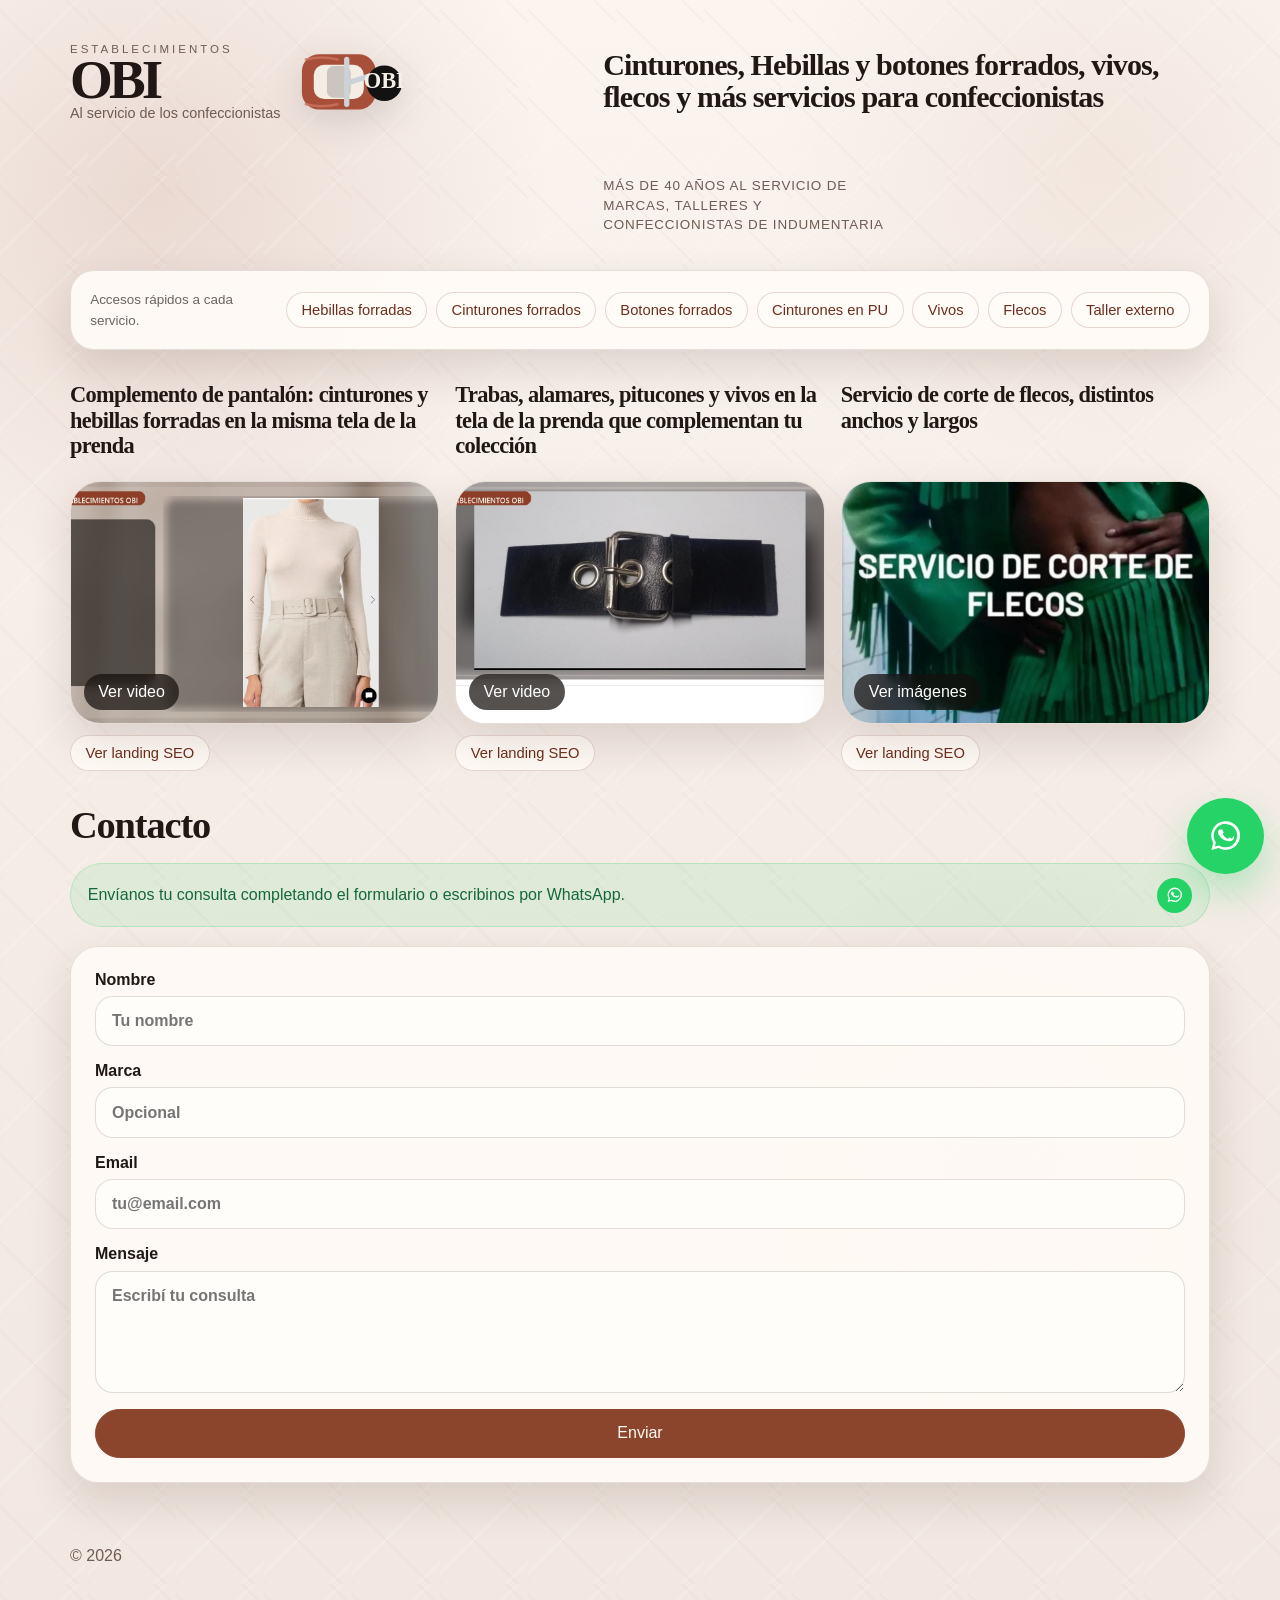
==== commit 7a9a0a77: "Add OBI logo refresh and cache-bust video 1" ====
--- a/index.html
+++ b/index.html
@@ -100,15 +100,55 @@
         <div class="brand-lockup" aria-label="Establecimientos OBI">
           <div class="brand-row">
             <div class="brand-text">
-              <p class="brand-name">Establecimientos OBI</p>
+              <p class="brand-kicker">Establecimientos</p>
+              <p class="brand-name">OBI</p>
               <p class="brand-tagline">Al servicio de los confeccionistas</p>
             </div>
-            <div class="brand-mark" aria-hidden="true">
-              <span class="mark-block"></span>
-              <span class="mark-ribbon"></span>
-              <span class="mark-dot mark-dot-left"></span>
-              <span class="mark-dot mark-dot-right"></span>
-            </div>
+            <svg
+              class="brand-mark"
+              viewBox="0 0 176 112"
+              role="img"
+              aria-label="Logo OBI con hebilla forrada"
+            >
+              <rect x="12" y="14" width="112" height="84" rx="26" fill="#a84f39" />
+              <rect x="30" y="30" width="76" height="52" rx="16" fill="#f3ede4" />
+              <rect x="50" y="32" width="36" height="48" rx="10" fill="#121212" opacity="0.18" />
+              <rect x="76" y="18" width="8" height="76" rx="4" fill="#cdd2d8" />
+              <path
+                d="M80 58 L124 44"
+                stroke="#cdd2d8"
+                stroke-width="8"
+                stroke-linecap="round"
+              />
+              <path
+                d="M18 22 C34 18, 50 18, 66 22"
+                fill="none"
+                stroke="#cb7560"
+                stroke-width="4"
+                stroke-linecap="round"
+                opacity="0.8"
+              />
+              <path
+                d="M18 90 C34 94, 50 94, 66 90"
+                fill="none"
+                stroke="#cb7560"
+                stroke-width="4"
+                stroke-linecap="round"
+                opacity="0.8"
+              />
+              <circle cx="137" cy="58" r="27" fill="#121212" />
+              <text
+                x="137"
+                y="66"
+                text-anchor="middle"
+                font-family="Georgia, serif"
+                font-size="34"
+                font-weight="700"
+                fill="#f4efe7"
+              >
+                OBI
+              </text>
+            </svg>
           </div>
         </div>
 
@@ -295,14 +335,14 @@
           controls
           playsinline
           preload="metadata"
-          poster="./assets/generated/video-obi-cinturones-poster.jpg"
-          data-fallback-poster="./assets/generated/video-obi-cinturones-poster.jpg"
+          poster="./assets/generated/video-obi-cinturones-poster.jpg?v=20260427b"
+          data-fallback-poster="./assets/generated/video-obi-cinturones-poster.jpg?v=20260427b"
         >
-          <source src="./assets/generated/video-obi-cinturones-web.mp4" type="video/mp4" />
+          <source src="./assets/generated/video-obi-cinturones-web.mp4?v=20260427b" type="video/mp4" />
         </video>
         <img
           class="video-fallback"
-          src="./assets/generated/video-obi-cinturones-poster.jpg"
+          src="./assets/generated/video-obi-cinturones-poster.jpg?v=20260427b"
           alt="Vista ampliada del servicio de cinturones y hebillas forradas"
           hidden
         />
--- a/styles.css
+++ b/styles.css
@@ -123,16 +123,24 @@
 
 .brand-text {
   display: grid;
-  gap: 0.08rem;
+  gap: 0.04rem;
+}
+
+.brand-kicker {
+  margin: 0;
+  color: var(--muted);
+  font-size: 0.72rem;
+  letter-spacing: 0.26em;
+  text-transform: uppercase;
 }
 
 .brand-name {
   margin: 0;
   font-family: var(--display);
-  font-size: clamp(1.8rem, 3.2vw, 2.85rem);
+  font-size: clamp(2.2rem, 4.3vw, 3.65rem);
   font-weight: 700;
-  line-height: 0.95;
-  letter-spacing: -0.04em;
+  line-height: 0.88;
+  letter-spacing: -0.07em;
 }
 
 .brand-tagline {
@@ -142,52 +150,11 @@
 }
 
 .brand-mark {
-  position: relative;
-  width: 4.9rem;
-  height: 3.1rem;
+  width: 7.25rem;
+  height: auto;
   flex: 0 0 auto;
-}
-
-.mark-block,
-.mark-ribbon {
-  position: absolute;
-  display: block;
-  border-radius: 6px;
-}
-
-.mark-block {
-  left: 0.35rem;
-  top: 0.44rem;
-  width: 2rem;
-  height: 2rem;
-  border: 0.33rem solid #8f8bb0;
-  border-right: 0;
-}
-
-.mark-ribbon {
-  right: 0;
-  top: 0.62rem;
-  width: 2.4rem;
-  height: 1.55rem;
-  background: linear-gradient(90deg, #d3b067 0%, #a77d34 100%);
-  clip-path: polygon(0 0, 86% 0, 100% 50%, 86% 100%, 0 100%, 14% 50%);
-}
-
-.mark-dot {
-  position: absolute;
-  width: 0.34rem;
-  height: 0.34rem;
-  border-radius: 999px;
-  background: #fff;
-  top: 1.22rem;
-}
-
-.mark-dot-left {
-  left: 1.72rem;
-}
-
-.mark-dot-right {
-  right: 0.9rem;
+  overflow: visible;
+  filter: drop-shadow(0 10px 18px rgba(18, 18, 18, 0.14));
 }
 
 .hero h1,
@@ -710,10 +677,10 @@
   }
 
   .brand-mark {
-    width: 4.3rem;
-    height: 2.8rem;
-  }
-
+    width: 6rem;
+  }
+
+  .brand-kicker,
   .brand-name,
   .brand-tagline {
     text-align: center;
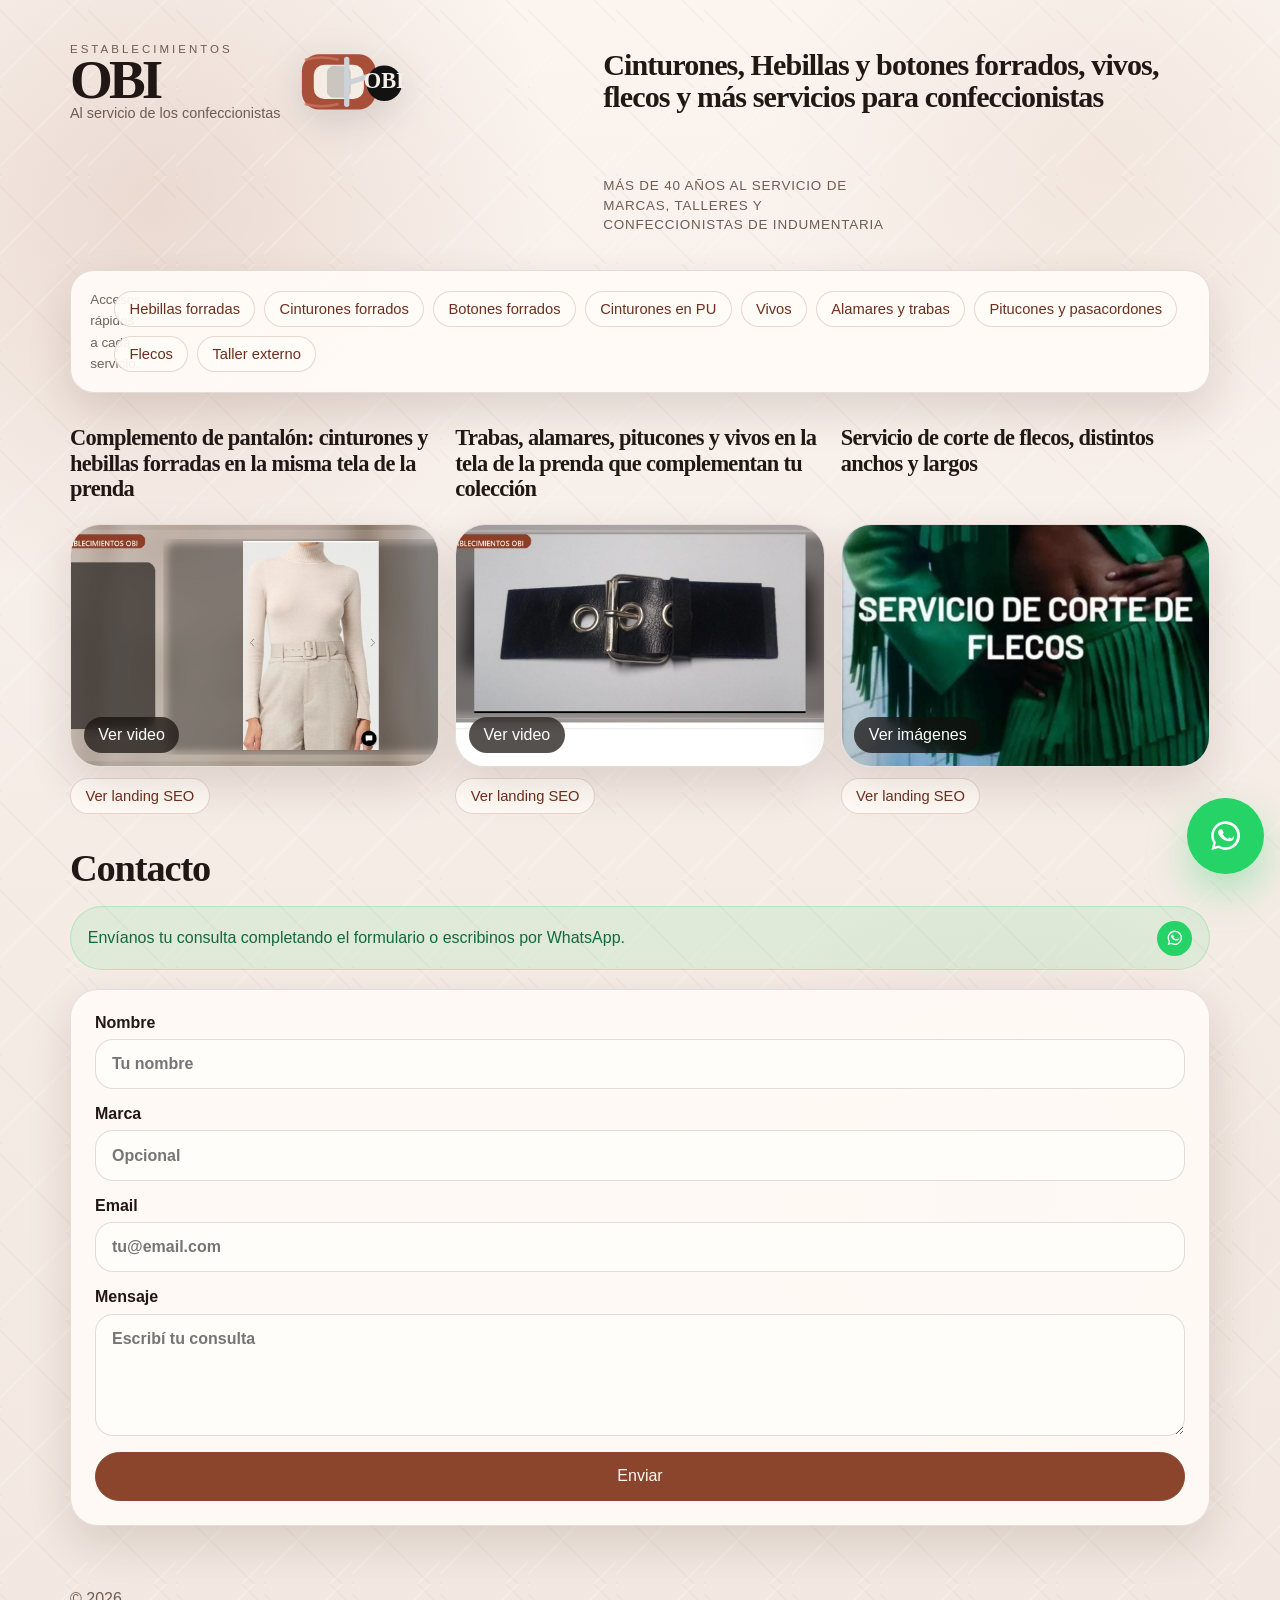
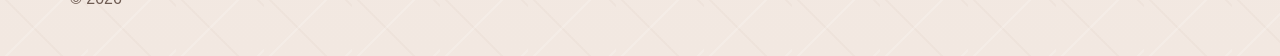
==== commit f11141c5: "Add OBI detail service landings" ====
--- a/index.html
+++ b/index.html
@@ -174,6 +174,8 @@
           <a class="service-link" href="./botones-forrados.html">Botones forrados</a>
           <a class="service-link" href="./cinturones-pu.html">Cinturones en PU</a>
           <a class="service-link" href="./vivos-indumentaria.html">Vivos</a>
+          <a class="service-link" href="./alamares-trabas.html">Alamares y trabas</a>
+          <a class="service-link" href="./pitucones-pasacordones.html">Pitucones y pasacordones</a>
           <a class="service-link" href="./servicio-corte-flecos.html">Flecos</a>
           <a class="service-link" href="./taller-externo-confeccionistas.html">Taller externo</a>
         </div>
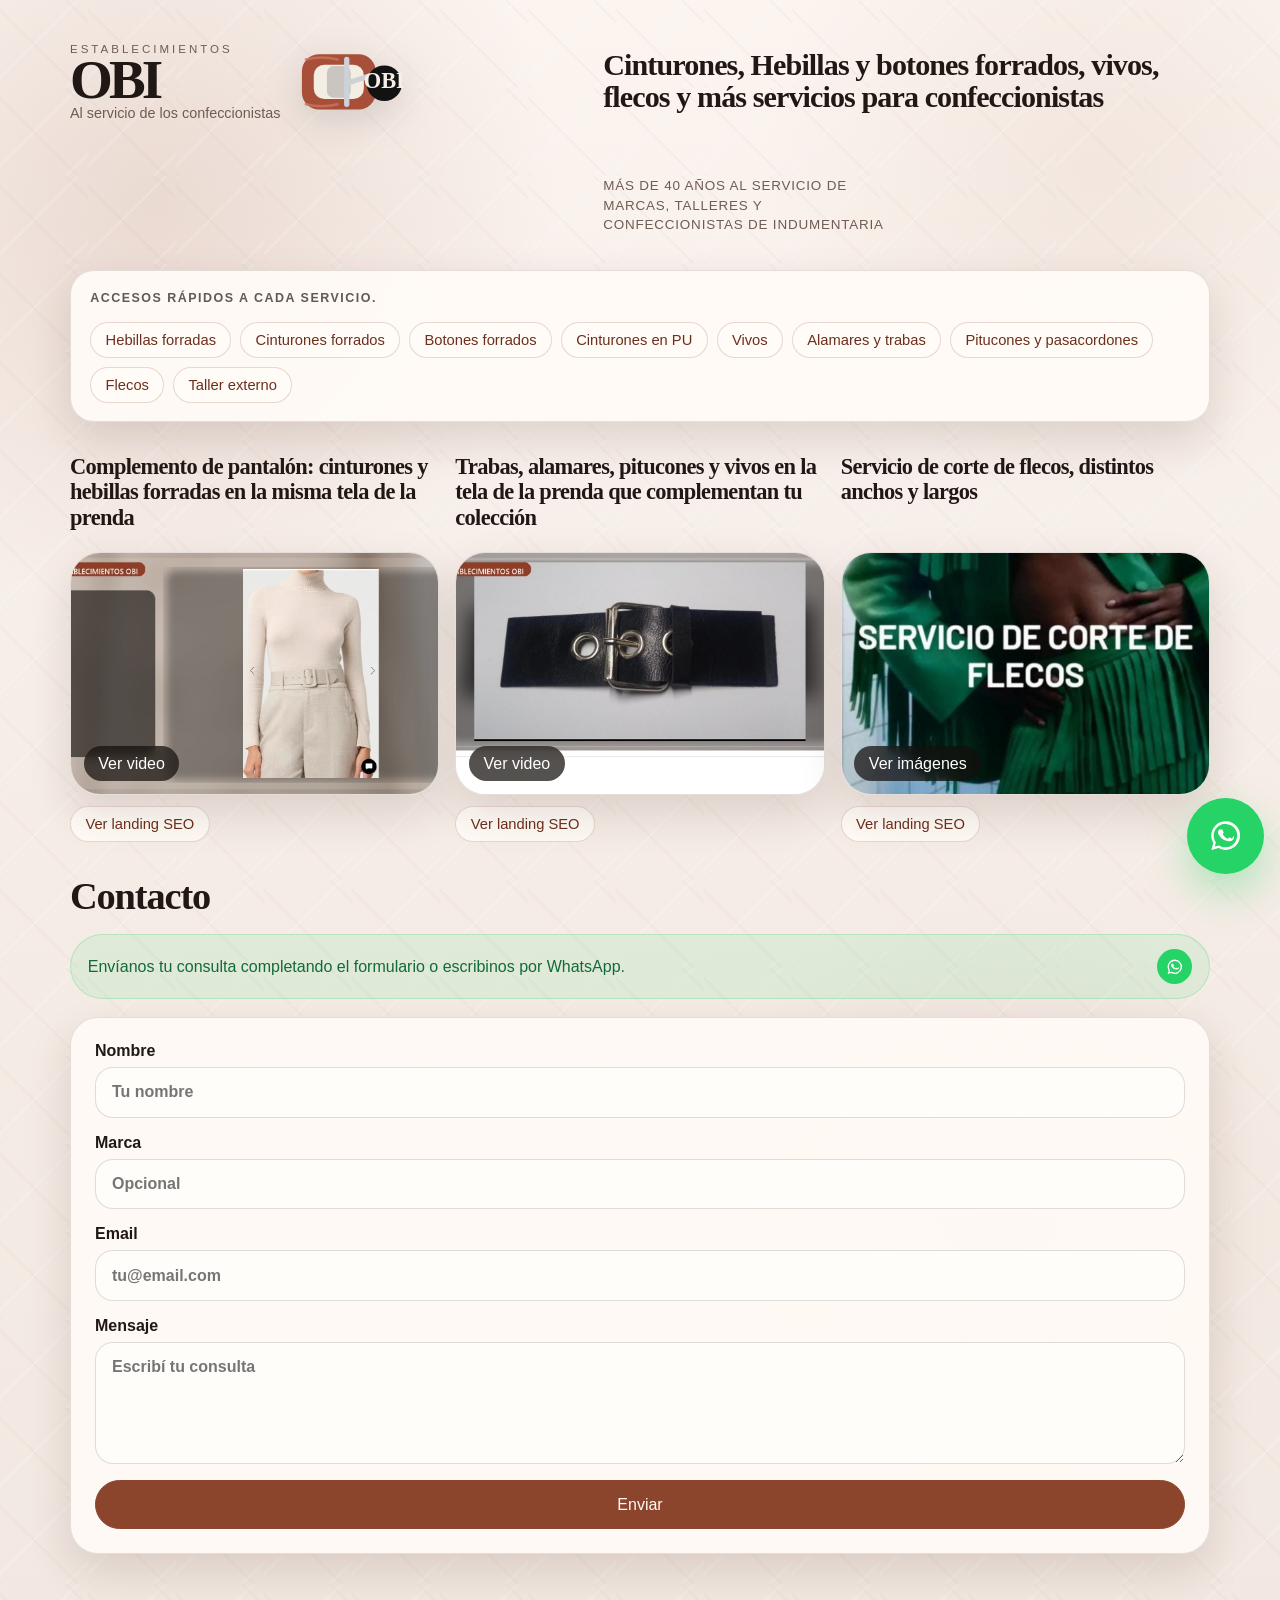
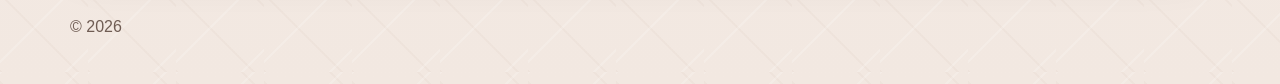
==== commit 9502548f: "Fix OBI quick links layout and video source" ====
--- a/index.html
+++ b/index.html
@@ -337,14 +337,14 @@
           controls
           playsinline
           preload="metadata"
-          poster="./assets/generated/video-obi-cinturones-poster.jpg?v=20260427b"
-          data-fallback-poster="./assets/generated/video-obi-cinturones-poster.jpg?v=20260427b"
+          poster="./assets/generated/video-obi-cinturones-poster.jpg"
+          data-fallback-poster="./assets/generated/video-obi-cinturones-poster.jpg"
         >
-          <source src="./assets/generated/video-obi-cinturones-web.mp4?v=20260427b" type="video/mp4" />
+          <source src="./assets/generated/video-obi-cinturones-web.mp4" type="video/mp4" />
         </video>
         <img
           class="video-fallback"
-          src="./assets/generated/video-obi-cinturones-poster.jpg?v=20260427b"
+          src="./assets/generated/video-obi-cinturones-poster.jpg"
           alt="Vista ampliada del servicio de cinturones y hebillas forradas"
           hidden
         />
--- a/styles.css
+++ b/styles.css
@@ -199,9 +199,9 @@
 
 .intro-callout {
   display: grid;
-  grid-template-columns: minmax(0, 1fr) auto;
-  gap: 1rem 1.5rem;
-  align-items: center;
+  grid-template-columns: 1fr;
+  gap: 0.85rem;
+  align-items: start;
   margin-bottom: 1.8rem;
   padding: 1.1rem 1.2rem;
   border: 1px solid var(--line);
@@ -246,14 +246,21 @@
 
 .intro-copy {
   display: grid;
-  gap: 0.45rem;
+  gap: 0.2rem;
 }
 
 .intro-note {
   margin: 0;
-  color: rgba(54, 43, 33, 0.72);
-  font-size: 0.84rem;
-  line-height: 1.4;
+  color: rgba(54, 43, 33, 0.78);
+  font-size: 0.78rem;
+  font-weight: 700;
+  letter-spacing: 0.12em;
+  line-height: 1.2;
+  text-transform: uppercase;
+}
+
+.service-links {
+  width: 100%;
 }
 
 .eyebrow {
